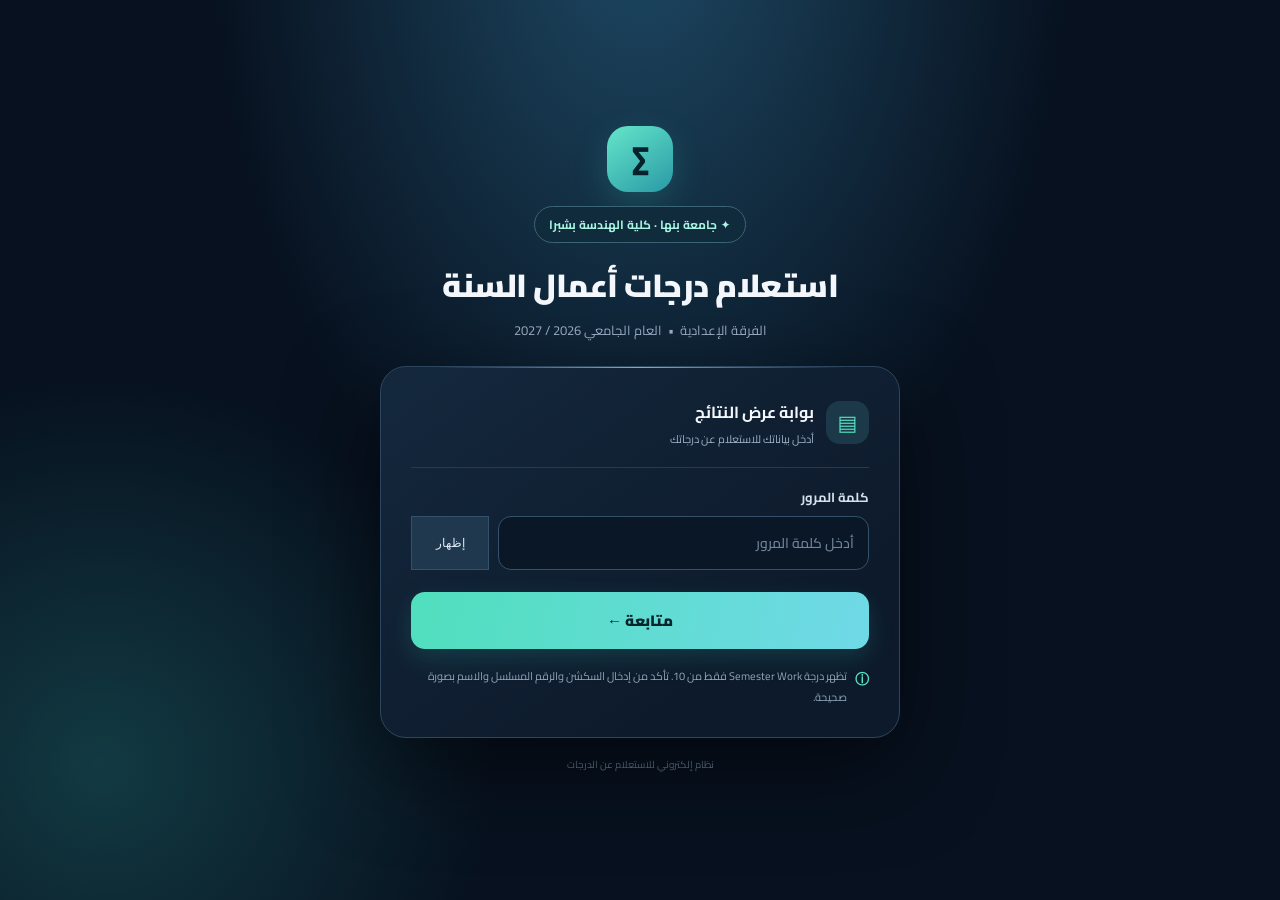
==== index.html @ 4920f36f "Route password validation through secure Supabase function with throttling" ====
<!doctype html>
<html lang="ar" dir="rtl">
<head>
<meta charset="utf-8"><meta name="viewport" content="width=device-width,initial-scale=1">
<meta name="theme-color" content="#081321"><title>استعلام درجات أعمال السنة</title>
<link rel="preconnect" href="https://fonts.googleapis.com"><link rel="preconnect" href="https://fonts.gstatic.com" crossorigin>
<link href="https://fonts.googleapis.com/css2?family=Cairo:wght@400;500;600;700;800;900&display=swap" rel="stylesheet">
<style>
:root{color-scheme:dark;--bg:#07111f;--panel:#101f32;--panel2:#14283d;--line:#29435c;--muted:#9eb1c7;--text:#f4f8fc;--mint:#55e3c2;--blue:#64a9ff}
*{box-sizing:border-box}
body{margin:0;min-height:100vh;padding:30px 18px;display:grid;place-items:center;font-family:Cairo,system-ui,sans-serif;color:var(--text);background:radial-gradient(ellipse at 50% -10%,#1e4964 0%,transparent 48%),radial-gradient(circle at 8% 85%,#123a42 0%,transparent 28%),var(--bg)}
.wrap{width:min(100%,520px)}
.brand{text-align:center;margin:0 auto 24px}
.logo{width:66px;height:66px;margin:0 auto 14px;border-radius:21px;display:grid;place-items:center;background:linear-gradient(145deg,#65e6ca,#2999a6);box-shadow:0 12px 35px #35cbb533;color:#06232c;font-size:30px;font-weight:900}
.badge{display:inline-flex;align-items:center;gap:7px;border:1px solid #3b6474;background:#102b3b;border-radius:30px;padding:6px 14px;color:#a9f4e2;font-size:12px;font-weight:700}
.brand h1{font-size:clamp(24px,5vw,32px);font-weight:900;letter-spacing:-.5px;margin:12px 0 3px}
.brand p{color:var(--muted);font-size:13px;margin:0}
.card{position:relative;overflow:hidden;background:linear-gradient(145deg,#14283d,#0d1a2b 75%);border:1px solid #2b465e;border-radius:26px;padding:clamp(21px,5vw,30px);box-shadow:0 28px 90px #0008}
.card:before{content:"";position:absolute;top:0;right:10%;left:10%;height:1px;background:linear-gradient(90deg,transparent,#72e8d2,transparent);opacity:.8}
.card-head{display:flex;align-items:center;gap:12px;padding-bottom:18px;border-bottom:1px solid #263b50;margin-bottom:5px}
.card-icon{width:43px;height:43px;border-radius:14px;display:grid;place-items:center;background:#1c3949;color:var(--mint);font-size:21px}
.card-head strong{display:block;font-size:16px}.card-head span{display:block;color:var(--muted);font-size:11px;margin-top:2px}
label{display:block;font-size:13px;font-weight:700;color:#d4e1ed;margin:17px 0 7px}
input,select{width:100%;border:1px solid #35516a;background:#091727;color:#f7fbff;border-radius:13px;padding:13px 14px;font:500 14px Cairo;outline:none;transition:.2s}
input::placeholder{color:#71869d}
input:focus,select:focus{border-color:var(--mint);box-shadow:0 0 0 3px #55e3c21c}
.password-row{display:flex;gap:9px}.password-row input{flex:1;min-width:0}
.toggle{width:auto!important;min-width:78px;margin:0!important;padding:0 13px!important;background:#20384d!important;border:1px solid #35516a!important;color:#d9e8f4!important;font-size:12px!important}
.primary{width:100%;margin-top:22px;border:0;border-radius:14px;background:linear-gradient(100deg,#50dfbd,#70d9e7);color:#06252a;padding:14px;font:900 15px Cairo;cursor:pointer;box-shadow:0 9px 24px #36cdb52b;transition:transform .2s,filter .2s}
.primary:hover{filter:brightness(1.07);transform:translateY(-1px)}.primary:disabled{opacity:.6;cursor:wait;transform:none}
.hidden{display:none!important}
.note{display:flex;align-items:flex-start;gap:8px;color:#91a7bc;font-size:11px;line-height:1.9;margin:17px 0 0}
.note b{color:var(--mint);font-size:14px}
.error{color:#ffc0c5;background:#5a202b55;border:1px solid #a74758;padding:11px 13px;border-radius:12px;margin-top:15px;font-size:12px}
.result{display:none;margin-top:19px;padding:18px;border:1px solid #2d9b88;background:linear-gradient(145deg,#103a3a,#102d36);border-radius:18px;text-align:center}
.success-mark{width:34px;height:34px;margin:0 auto 7px;border-radius:50%;display:grid;place-items:center;background:#1c665b;color:#9af5d8;font-weight:900}
.result-title{font-size:15px;font-weight:800}.student{font-size:12px;color:#b9d2d6;margin-top:3px}
.scores{display:grid;grid-template-columns:repeat(3,minmax(0,1fr));gap:9px;margin-top:16px}
.score-box{padding:11px 5px;border:1px solid #28665f;background:#0a282f;border-radius:13px}
.score-box small{display:block;color:#9ed5ca;font-size:11px}.score{font-size:clamp(23px,6vw,30px);font-weight:900;color:#69ebcd;line-height:1.6;overflow-wrap:anywhere}
.footer{text-align:center;color:#617991;font-size:10px;margin:17px 0 0}
@media(max-width:380px){body{padding:22px 12px}.card{border-radius:21px}.scores{gap:6px}.score-box{padding:9px 3px}}
</style></head>
<body><main class="wrap">
<header class="brand">
<div class="logo">∑</div>
<span class="badge">✦ جامعة بنها · كلية الهندسة بشبرا</span>
<h1>استعلام درجات أعمال السنة</h1>
<p>الفرقة الإعدادية &nbsp;•&nbsp; العام الجامعي 2026 / 2027</p>
</header>
<section class="card">
<div class="card-head"><div class="card-icon">▤</div><div><strong>بوابة عرض النتائج</strong><span>أدخل بياناتك للاستعلام عن درجاتك</span></div></div>
<form id="form" novalidate>
<label for="password">كلمة المرور</label>
<div class="password-row"><input id="password" type="password" autocomplete="off" placeholder="أدخل كلمة المرور"><button type="button" id="togglePassword" class="toggle">إظهار</button></div>
<div id="studentFields" class="hidden">
<label for="name">اسم الطالب</label><input id="name" autocomplete="name" placeholder="اكتب اسمك أو جزءًا منه">
<label for="section">رقم السكشن</label>
<select id="section" required><option value="">اختر السكشن</option><option value="1">سكشن 1</option><option value="2">سكشن 2</option><option value="3">سكشن 3</option><option value="4">سكشن 4</option><option value="5">سكشن 5</option><option value="6">سكشن 6</option><option value="7">سكشن 7</option><option value="8">سكشن 8</option><option value="9">سكشن 9</option><option value="10">سكشن 10</option><option value="11">سكشن 11</option><option value="12">سكشن 12</option><option value="13">سكشن 13</option><option value="14">سكشن 14</option><option value="15">سكشن 15</option><option value="16">سكشن 16</option><option value="17">سكشن 17</option><option value="18">سكشن 18</option><option value="19">سكشن 19</option><option value="20">سكشن 20</option><option value="21">سكشن 21</option><option value="22">سكشن 22</option><option value="23">سكشن 23</option><option value="24">سكشن 24</option><option value="25">سكشن 25</option><option value="26">سكشن 26</option><option value="27">سكشن 27</option><option value="28">سكشن 28</option><option value="29">سكشن 29</option><option value="30">سكشن 30</option></select>
<label for="serial">الرقم المسلسل</label><input id="serial" type="number" min="1" inputmode="numeric" placeholder="الرقم الموجود أمام اسمك">
</div>
<button id="submit" class="primary" type="submit">متابعة ←</button>
</form><div id="message" aria-live="polite"></div>
<div id="result" class="result"><div class="success-mark">✓</div><div class="result-title">تم العثور على نتيجتك</div><div class="student" id="student"></div>
<div class="scores"><div class="score-box"><small>Semester Work</small><div class="score" id="work"></div><small>من 10 درجات</small></div></div></div>
<p class="note"><b>ⓘ</b><span>تظهر درجة Semester Work فقط من 10. تأكد من إدخال السكشن والرقم المسلسل والاسم بصورة صحيحة.</span></p>
</section><p class="footer">نظام إلكتروني للاستعلام عن الدرجات</p></main>
<script>
const API="https://zyswxsopfkcznpbtabnh.supabase.co/functions/v1/student-result";
const form=document.querySelector("#form"),fields=document.querySelector("#studentFields"),msg=document.querySelector("#message"),result=document.querySelector("#result"),btn=document.querySelector("#submit");
const studentInputs=[...fields.querySelectorAll("input,select")];studentInputs.forEach(input=>input.disabled=true);
let unlocked=false;
document.querySelector("#togglePassword").addEventListener("click",()=>{const p=document.querySelector("#password");const show=p.type==="password";p.type=show?"text":"password";document.querySelector("#togglePassword").textContent=show?"إخفاء":"إظهار"});
form.addEventListener("submit",async e=>{
 e.preventDefault();msg.className="";msg.textContent="";result.style.display="none";
 if(!unlocked){
  unlocked=true;fields.classList.remove("hidden");studentInputs.forEach(input=>input.disabled=false);btn.textContent="استعلام عن الدرجة ←";document.querySelector("#name").focus();return;
 }
 const name=document.querySelector("#name").value.trim(),section=document.querySelector("#section").value,serial=document.querySelector("#serial").value;
 if(name.length<2||!section||!serial||Number(serial)<1){msg.className="error";msg.textContent="من فضلك أكمل الاسم والسكشن والرقم المسلسل بشكل صحيح.";return}
 btn.disabled=true;btn.textContent="جارٍ التحقق...";
 try{
  const res=await fetch(API,{method:"POST",headers:{"Content-Type":"application/json"},body:JSON.stringify({password:document.querySelector("#password").value,name,section,serial})});
  const data=await res.json();if(!res.ok)throw new Error(data.error||"تعذر العثور على النتيجة");
  document.querySelector("#work").textContent=data.work;
  document.querySelector("#student").textContent=data.name;result.style.display="block";
 }catch(err){msg.className="error";msg.textContent=err.message}
 finally{btn.disabled=false;btn.textContent="استعلام عن الدرجة ←"}
});
</script></body></html>
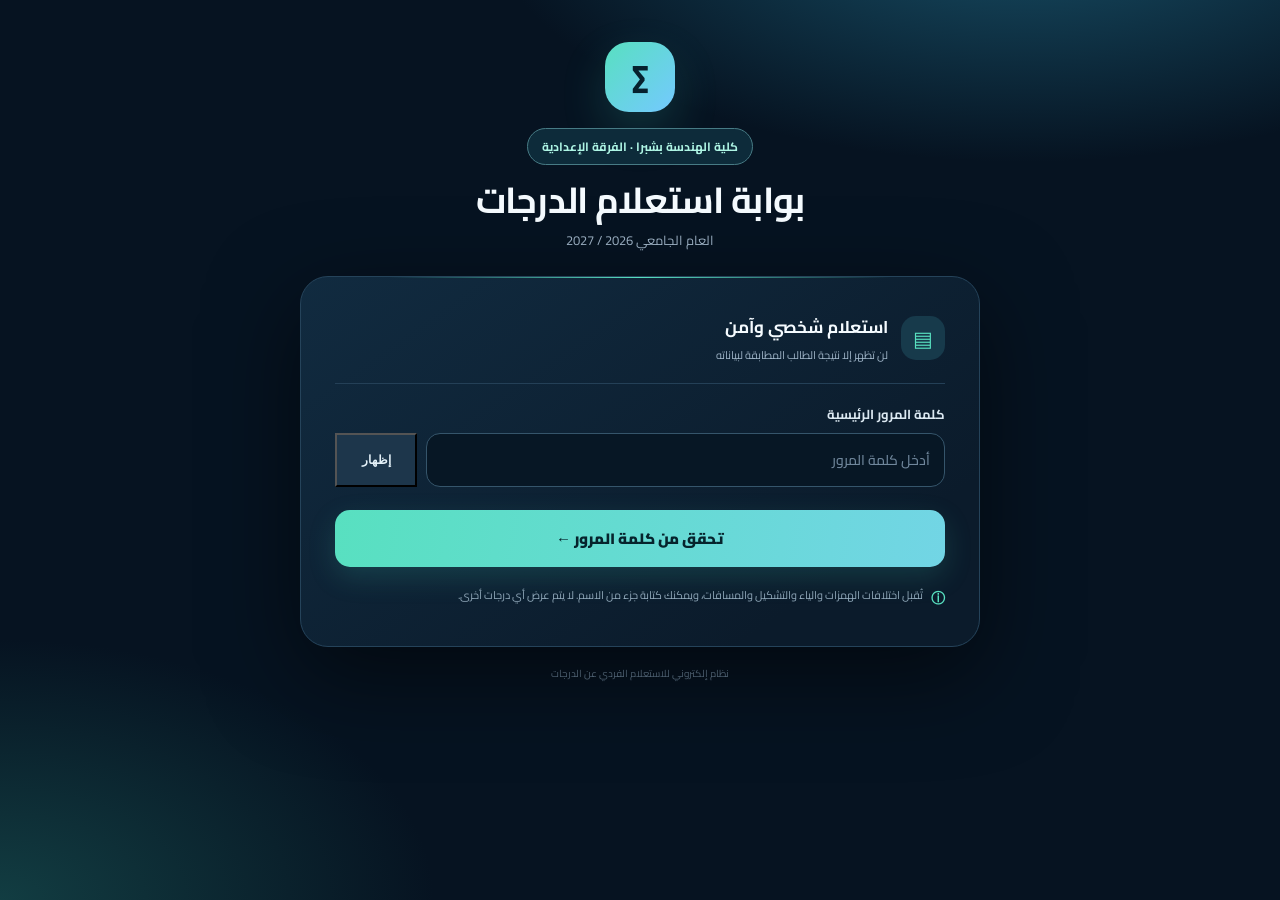
==== commit c0bdc9a8: "Build secure Arabic student grade inquiry portal Co-authored-by: Manus <dev-agent@manus.ai>" ====
--- a/index.html
+++ b/index.html
@@ -1,90 +1,54 @@
 <!doctype html>
 <html lang="ar" dir="rtl">
 <head>
-<meta charset="utf-8"><meta name="viewport" content="width=device-width,initial-scale=1">
-<meta name="theme-color" content="#081321"><title>استعلام درجات أعمال السنة</title>
-<link rel="preconnect" href="https://fonts.googleapis.com"><link rel="preconnect" href="https://fonts.gstatic.com" crossorigin>
-<link href="https://fonts.googleapis.com/css2?family=Cairo:wght@400;500;600;700;800;900&display=swap" rel="stylesheet">
-<style>
-:root{color-scheme:dark;--bg:#07111f;--panel:#101f32;--panel2:#14283d;--line:#29435c;--muted:#9eb1c7;--text:#f4f8fc;--mint:#55e3c2;--blue:#64a9ff}
-*{box-sizing:border-box}
-body{margin:0;min-height:100vh;padding:30px 18px;display:grid;place-items:center;font-family:Cairo,system-ui,sans-serif;color:var(--text);background:radial-gradient(ellipse at 50% -10%,#1e4964 0%,transparent 48%),radial-gradient(circle at 8% 85%,#123a42 0%,transparent 28%),var(--bg)}
-.wrap{width:min(100%,520px)}
-.brand{text-align:center;margin:0 auto 24px}
-.logo{width:66px;height:66px;margin:0 auto 14px;border-radius:21px;display:grid;place-items:center;background:linear-gradient(145deg,#65e6ca,#2999a6);box-shadow:0 12px 35px #35cbb533;color:#06232c;font-size:30px;font-weight:900}
-.badge{display:inline-flex;align-items:center;gap:7px;border:1px solid #3b6474;background:#102b3b;border-radius:30px;padding:6px 14px;color:#a9f4e2;font-size:12px;font-weight:700}
-.brand h1{font-size:clamp(24px,5vw,32px);font-weight:900;letter-spacing:-.5px;margin:12px 0 3px}
-.brand p{color:var(--muted);font-size:13px;margin:0}
-.card{position:relative;overflow:hidden;background:linear-gradient(145deg,#14283d,#0d1a2b 75%);border:1px solid #2b465e;border-radius:26px;padding:clamp(21px,5vw,30px);box-shadow:0 28px 90px #0008}
-.card:before{content:"";position:absolute;top:0;right:10%;left:10%;height:1px;background:linear-gradient(90deg,transparent,#72e8d2,transparent);opacity:.8}
-.card-head{display:flex;align-items:center;gap:12px;padding-bottom:18px;border-bottom:1px solid #263b50;margin-bottom:5px}
-.card-icon{width:43px;height:43px;border-radius:14px;display:grid;place-items:center;background:#1c3949;color:var(--mint);font-size:21px}
-.card-head strong{display:block;font-size:16px}.card-head span{display:block;color:var(--muted);font-size:11px;margin-top:2px}
-label{display:block;font-size:13px;font-weight:700;color:#d4e1ed;margin:17px 0 7px}
-input,select{width:100%;border:1px solid #35516a;background:#091727;color:#f7fbff;border-radius:13px;padding:13px 14px;font:500 14px Cairo;outline:none;transition:.2s}
-input::placeholder{color:#71869d}
-input:focus,select:focus{border-color:var(--mint);box-shadow:0 0 0 3px #55e3c21c}
-.password-row{display:flex;gap:9px}.password-row input{flex:1;min-width:0}
-.toggle{width:auto!important;min-width:78px;margin:0!important;padding:0 13px!important;background:#20384d!important;border:1px solid #35516a!important;color:#d9e8f4!important;font-size:12px!important}
-.primary{width:100%;margin-top:22px;border:0;border-radius:14px;background:linear-gradient(100deg,#50dfbd,#70d9e7);color:#06252a;padding:14px;font:900 15px Cairo;cursor:pointer;box-shadow:0 9px 24px #36cdb52b;transition:transform .2s,filter .2s}
-.primary:hover{filter:brightness(1.07);transform:translateY(-1px)}.primary:disabled{opacity:.6;cursor:wait;transform:none}
-.hidden{display:none!important}
-.note{display:flex;align-items:flex-start;gap:8px;color:#91a7bc;font-size:11px;line-height:1.9;margin:17px 0 0}
-.note b{color:var(--mint);font-size:14px}
-.error{color:#ffc0c5;background:#5a202b55;border:1px solid #a74758;padding:11px 13px;border-radius:12px;margin-top:15px;font-size:12px}
-.result{display:none;margin-top:19px;padding:18px;border:1px solid #2d9b88;background:linear-gradient(145deg,#103a3a,#102d36);border-radius:18px;text-align:center}
-.success-mark{width:34px;height:34px;margin:0 auto 7px;border-radius:50%;display:grid;place-items:center;background:#1c665b;color:#9af5d8;font-weight:900}
-.result-title{font-size:15px;font-weight:800}.student{font-size:12px;color:#b9d2d6;margin-top:3px}
-.scores{display:grid;grid-template-columns:repeat(3,minmax(0,1fr));gap:9px;margin-top:16px}
-.score-box{padding:11px 5px;border:1px solid #28665f;background:#0a282f;border-radius:13px}
-.score-box small{display:block;color:#9ed5ca;font-size:11px}.score{font-size:clamp(23px,6vw,30px);font-weight:900;color:#69ebcd;line-height:1.6;overflow-wrap:anywhere}
-.footer{text-align:center;color:#617991;font-size:10px;margin:17px 0 0}
-@media(max-width:380px){body{padding:22px 12px}.card{border-radius:21px}.scores{gap:6px}.score-box{padding:9px 3px}}
-</style></head>
-<body><main class="wrap">
-<header class="brand">
-<div class="logo">∑</div>
-<span class="badge">✦ جامعة بنها · كلية الهندسة بشبرا</span>
-<h1>استعلام درجات أعمال السنة</h1>
-<p>الفرقة الإعدادية &nbsp;•&nbsp; العام الجامعي 2026 / 2027</p>
-</header>
-<section class="card">
-<div class="card-head"><div class="card-icon">▤</div><div><strong>بوابة عرض النتائج</strong><span>أدخل بياناتك للاستعلام عن درجاتك</span></div></div>
-<form id="form" novalidate>
-<label for="password">كلمة المرور</label>
-<div class="password-row"><input id="password" type="password" autocomplete="off" placeholder="أدخل كلمة المرور"><button type="button" id="togglePassword" class="toggle">إظهار</button></div>
-<div id="studentFields" class="hidden">
-<label for="name">اسم الطالب</label><input id="name" autocomplete="name" placeholder="اكتب اسمك أو جزءًا منه">
-<label for="section">رقم السكشن</label>
-<select id="section" required><option value="">اختر السكشن</option><option value="1">سكشن 1</option><option value="2">سكشن 2</option><option value="3">سكشن 3</option><option value="4">سكشن 4</option><option value="5">سكشن 5</option><option value="6">سكشن 6</option><option value="7">سكشن 7</option><option value="8">سكشن 8</option><option value="9">سكشن 9</option><option value="10">سكشن 10</option><option value="11">سكشن 11</option><option value="12">سكشن 12</option><option value="13">سكشن 13</option><option value="14">سكشن 14</option><option value="15">سكشن 15</option><option value="16">سكشن 16</option><option value="17">سكشن 17</option><option value="18">سكشن 18</option><option value="19">سكشن 19</option><option value="20">سكشن 20</option><option value="21">سكشن 21</option><option value="22">سكشن 22</option><option value="23">سكشن 23</option><option value="24">سكشن 24</option><option value="25">سكشن 25</option><option value="26">سكشن 26</option><option value="27">سكشن 27</option><option value="28">سكشن 28</option><option value="29">سكشن 29</option><option value="30">سكشن 30</option></select>
-<label for="serial">الرقم المسلسل</label><input id="serial" type="number" min="1" inputmode="numeric" placeholder="الرقم الموجود أمام اسمك">
-</div>
-<button id="submit" class="primary" type="submit">متابعة ←</button>
-</form><div id="message" aria-live="polite"></div>
-<div id="result" class="result"><div class="success-mark">✓</div><div class="result-title">تم العثور على نتيجتك</div><div class="student" id="student"></div>
-<div class="scores"><div class="score-box"><small>Semester Work</small><div class="score" id="work"></div><small>من 10 درجات</small></div></div></div>
-<p class="note"><b>ⓘ</b><span>تظهر درجة Semester Work فقط من 10. تأكد من إدخال السكشن والرقم المسلسل والاسم بصورة صحيحة.</span></p>
-</section><p class="footer">نظام إلكتروني للاستعلام عن الدرجات</p></main>
-<script>
-const API="https://zyswxsopfkcznpbtabnh.supabase.co/functions/v1/student-result";
-const form=document.querySelector("#form"),fields=document.querySelector("#studentFields"),msg=document.querySelector("#message"),result=document.querySelector("#result"),btn=document.querySelector("#submit");
-const studentInputs=[...fields.querySelectorAll("input,select")];studentInputs.forEach(input=>input.disabled=true);
-let unlocked=false;
-document.querySelector("#togglePassword").addEventListener("click",()=>{const p=document.querySelector("#password");const show=p.type==="password";p.type=show?"text":"password";document.querySelector("#togglePassword").textContent=show?"إخفاء":"إظهار"});
-form.addEventListener("submit",async e=>{
- e.preventDefault();msg.className="";msg.textContent="";result.style.display="none";
- if(!unlocked){
-  unlocked=true;fields.classList.remove("hidden");studentInputs.forEach(input=>input.disabled=false);btn.textContent="استعلام عن الدرجة ←";document.querySelector("#name").focus();return;
- }
- const name=document.querySelector("#name").value.trim(),section=document.querySelector("#section").value,serial=document.querySelector("#serial").value;
- if(name.length<2||!section||!serial||Number(serial)<1){msg.className="error";msg.textContent="من فضلك أكمل الاسم والسكشن والرقم المسلسل بشكل صحيح.";return}
- btn.disabled=true;btn.textContent="جارٍ التحقق...";
- try{
-  const res=await fetch(API,{method:"POST",headers:{"Content-Type":"application/json"},body:JSON.stringify({password:document.querySelector("#password").value,name,section,serial})});
-  const data=await res.json();if(!res.ok)throw new Error(data.error||"تعذر العثور على النتيجة");
-  document.querySelector("#work").textContent=data.work;
-  document.querySelector("#student").textContent=data.name;result.style.display="block";
- }catch(err){msg.className="error";msg.textContent=err.message}
- finally{btn.disabled=false;btn.textContent="استعلام عن الدرجة ←"}
-});
-</script></body></html>+  <meta charset="utf-8">
+  <meta name="viewport" content="width=device-width, initial-scale=1">
+  <meta name="theme-color" content="#071a2b">
+  <meta name="description" content="بوابة آمنة للاستعلام عن درجة Semester Work للطلاب">
+  <title>بوابة استعلام الدرجات</title>
+  <link rel="preconnect" href="https://fonts.googleapis.com">
+  <link rel="preconnect" href="https://fonts.gstatic.com" crossorigin>
+  <link href="https://fonts.googleapis.com/css2?family=Cairo:wght@400;500;600;700;800;900&display=swap" rel="stylesheet">
+  <style>
+    :root{--bg:#061321;--surface:#0c1d2d;--surface-2:#10283b;--line:#25435a;--text:#f5fbff;--muted:#9fb4c7;--brand:#58e0c0;--brand-2:#74c9ff;--danger:#ffb8c1;--danger-bg:#4b202c}
+    *{box-sizing:border-box} body{margin:0;min-height:100vh;font-family:Cairo,system-ui,sans-serif;color:var(--text);background:radial-gradient(900px 420px at 80% -10%,#18526a 0%,transparent 60%),radial-gradient(700px 420px at 0% 100%,#123d42 0%,transparent 62%),var(--bg)}
+    .shell{width:min(100% - 32px,680px);margin:0 auto;padding:42px 0 28px}.brand{text-align:center;margin-bottom:24px}.mark{width:70px;height:70px;margin:auto;display:grid;place-items:center;border-radius:24px;background:linear-gradient(135deg,var(--brand),var(--brand-2));color:#06212e;font-size:29px;font-weight:900;box-shadow:0 18px 46px #3fd5bc2e}.eyebrow{display:inline-flex;margin-top:16px;border:1px solid #477b85;background:#0d2b3a;color:#aef5e4;border-radius:999px;padding:6px 14px;font-size:12px;font-weight:700}.brand h1{font-size:clamp(25px,5vw,36px);line-height:1.25;margin:13px 0 5px;letter-spacing:-.7px}.brand p{color:var(--muted);font-size:13px;margin:0}
+    .card{position:relative;overflow:hidden;border:1px solid var(--line);border-radius:28px;padding:clamp(22px,5vw,34px);background:linear-gradient(145deg,#112b40,#0b1b2b 80%);box-shadow:0 28px 90px #0008}.card:before{content:"";position:absolute;inset:0 13% auto;height:1px;background:linear-gradient(90deg,transparent,var(--brand),transparent)}.card-title{display:flex;align-items:center;gap:13px;padding-bottom:18px;border-bottom:1px solid #244057;margin-bottom:3px}.card-icon{width:44px;height:44px;border-radius:15px;background:#173a4b;color:var(--brand);display:grid;place-items:center;font-size:21px}.card-title strong{display:block;font-size:17px}.card-title span{display:block;color:var(--muted);font-size:11px;margin-top:2px}label{display:block;color:#dce9f2;font-size:13px;font-weight:700;margin:18px 0 7px}input,select{width:100%;padding:13px 14px;border:1px solid #35556b;border-radius:14px;background:#071725;color:var(--text);font:500 14px Cairo;outline:0;transition:.2s}input::placeholder{color:#70879c}input:focus,select:focus{border-color:var(--brand);box-shadow:0 0 0 4px #58e0c01a}.password-row{display:flex;gap:9px}.password-row input{flex:1;min-width:0}.toggle{width:auto;min-width:82px!important;background:#1d364b!important;color:#e4f1f8!important;font-size:12px!important;font-weight:700!important}.fields{animation:rise .28s ease both}.hidden{display:none!important}.primary{width:100%;border:0;border-radius:15px;margin-top:23px;padding:14px;background:linear-gradient(100deg,var(--brand),#72d5e5);color:#06242d;font:900 15px Cairo;cursor:pointer;box-shadow:0 10px 28px #42cfb62b;transition:.2s}.primary:hover{transform:translateY(-1px);filter:brightness(1.06)}.primary:disabled{opacity:.62;cursor:wait;transform:none}.error,.success{margin-top:16px;padding:11px 14px;border-radius:13px;font-size:12px;line-height:1.8}.error{color:var(--danger);background:var(--danger-bg);border:1px solid #a7485c}.success{color:#b5f8e5;background:#123c39;border:1px solid #31937f}.result{display:none;margin-top:20px;padding:20px;border:1px solid #2d9d8b;border-radius:20px;text-align:center;background:linear-gradient(145deg,#103a3c,#102a35);animation:rise .3s ease both}.result-mark{width:36px;height:36px;margin:0 auto 8px;display:grid;place-items:center;border-radius:50%;background:#1d675d;color:#9ff5db;font-weight:900}.student{color:#c0d5da;font-size:13px;margin-top:3px}.score{margin:18px auto 0;padding:14px;border-radius:15px;background:#09292f;border:1px solid #287466}.score small{display:block;color:#a7ddd3;font-size:11px}.score strong{display:block;color:#6df0cf;font-size:30px;line-height:1.45}.hint{display:flex;gap:8px;color:#91a9ba;font-size:11px;line-height:1.9;margin:18px 0 0}.hint b{color:var(--brand);font-size:14px}.footer{text-align:center;color:#688096;font-size:10px;margin:17px 0 0}@keyframes rise{from{opacity:0;transform:translateY(7px)}to{opacity:1;transform:none}}@media(max-width:390px){.shell{width:min(100% - 22px,680px);padding-top:25px}.card{border-radius:22px;padding:21px}.password-row{display:block}.toggle{width:100%;height:42px;margin-top:8px}}
+  </style>
+</head>
+<body>
+  <main class="shell">
+    <header class="brand"><div class="mark">∑</div><span class="eyebrow">كلية الهندسة بشبرا · الفرقة الإعدادية</span><h1>بوابة استعلام الدرجات</h1><p>العام الجامعي 2026 / 2027</p></header>
+    <section class="card">
+      <div class="card-title"><div class="card-icon">▤</div><div><strong>استعلام شخصي وآمن</strong><span>لن تظهر إلا نتيجة الطالب المطابقة لبياناته</span></div></div>
+      <form id="form" novalidate>
+        <label for="password">كلمة المرور الرئيسية</label>
+        <div class="password-row"><input id="password" type="password" autocomplete="off" placeholder="أدخل كلمة المرور" required><button class="toggle" id="toggle" type="button">إظهار</button></div>
+        <div id="fields" class="fields hidden">
+          <label for="section">رقم السكشن</label><select id="section" required><option value="">اختر السكشن</option></select>
+          <label for="serial">الرقم المسلسل</label><input id="serial" type="number" min="1" inputmode="numeric" placeholder="الرقم الموجود أمام اسمك" required>
+          <label for="name">اسم الطالب أو جزء من الاسم</label><input id="name" autocomplete="name" placeholder="مثال: احمد محمد ابراهيم" required>
+        </div>
+        <button id="submit" class="primary" type="submit">تحقق من كلمة المرور ←</button>
+      </form>
+      <div id="message" aria-live="polite"></div>
+      <div id="result" class="result" aria-live="polite"><div class="result-mark">✓</div><strong>تم العثور على نتيجتك</strong><div class="student" id="student"></div><div class="score"><small>Semester Work</small><strong id="work"></strong><small>من 10 درجات</small></div></div>
+      <p class="hint"><b>ⓘ</b><span>تُقبل اختلافات الهمزات والياء والتشكيل والمسافات، ويمكنك كتابة جزء من الاسم. لا يتم عرض أي درجات أخرى.</span></p>
+    </section>
+    <p class="footer">نظام إلكتروني للاستعلام الفردي عن الدرجات</p>
+  </main>
+  <script>
+    const API='https://zyswxsopfkcznpbtabnh.supabase.co/functions/v1/student-result';
+    const form=document.querySelector('#form'), fields=document.querySelector('#fields'), password=document.querySelector('#password'), message=document.querySelector('#message'), result=document.querySelector('#result'), submit=document.querySelector('#submit');
+    for(let i=1;i<=30;i++){const o=document.createElement('option');o.value=i;o.textContent=`سكشن ${i}`;document.querySelector('#section').append(o)}
+    document.querySelector('#toggle').addEventListener('click',()=>{const show=password.type==='password';password.type=show?'text':'password';document.querySelector('#toggle').textContent=show?'إخفاء':'إظهار'});
+    function showMessage(text,type='error'){message.className=type;message.textContent=text}
+    async function call(payload){const r=await fetch(API,{method:'POST',headers:{'Content-Type':'application/json'},body:JSON.stringify(payload)});let d={};try{d=await r.json()}catch{}if(!r.ok)throw new Error(d.error||'تعذر إتمام التحقق حالياً.');return d}
+    form.addEventListener('submit',async e=>{e.preventDefault();message.className='';message.textContent='';result.style.display='none';submit.disabled=true;submit.textContent='جارٍ التحقق...';
+      try{if(fields.classList.contains('hidden')){await call({password:password.value});fields.classList.remove('hidden');submit.textContent='استعلام عن الدرجة ←';document.querySelector('#section').focus();showMessage('تم التحقق. أدخل بياناتك لإظهار النتيجة.','success');return}
+        const name=document.querySelector('#name').value.trim(),section=document.querySelector('#section').value,serial=document.querySelector('#serial').value;if(name.length<2||!section||!serial||Number(serial)<1)throw new Error('أكمل الاسم والسكشن والرقم المسلسل بشكل صحيح.');
+        const d=await call({password:password.value,name,section:Number(section),serial:Number(serial)});document.querySelector('#student').textContent=d.name;document.querySelector('#work').textContent=`${d.work}/10`;result.style.display='block';showMessage('تم التحقق من البيانات بنجاح.','success');
+      }catch(err){showMessage(err.message)}finally{submit.disabled=false;if(fields.classList.contains('hidden'))submit.textContent='تحقق من كلمة المرور ←';else submit.textContent='استعلام عن الدرجة ←'}});
+  </script>
+</body>
+</html>
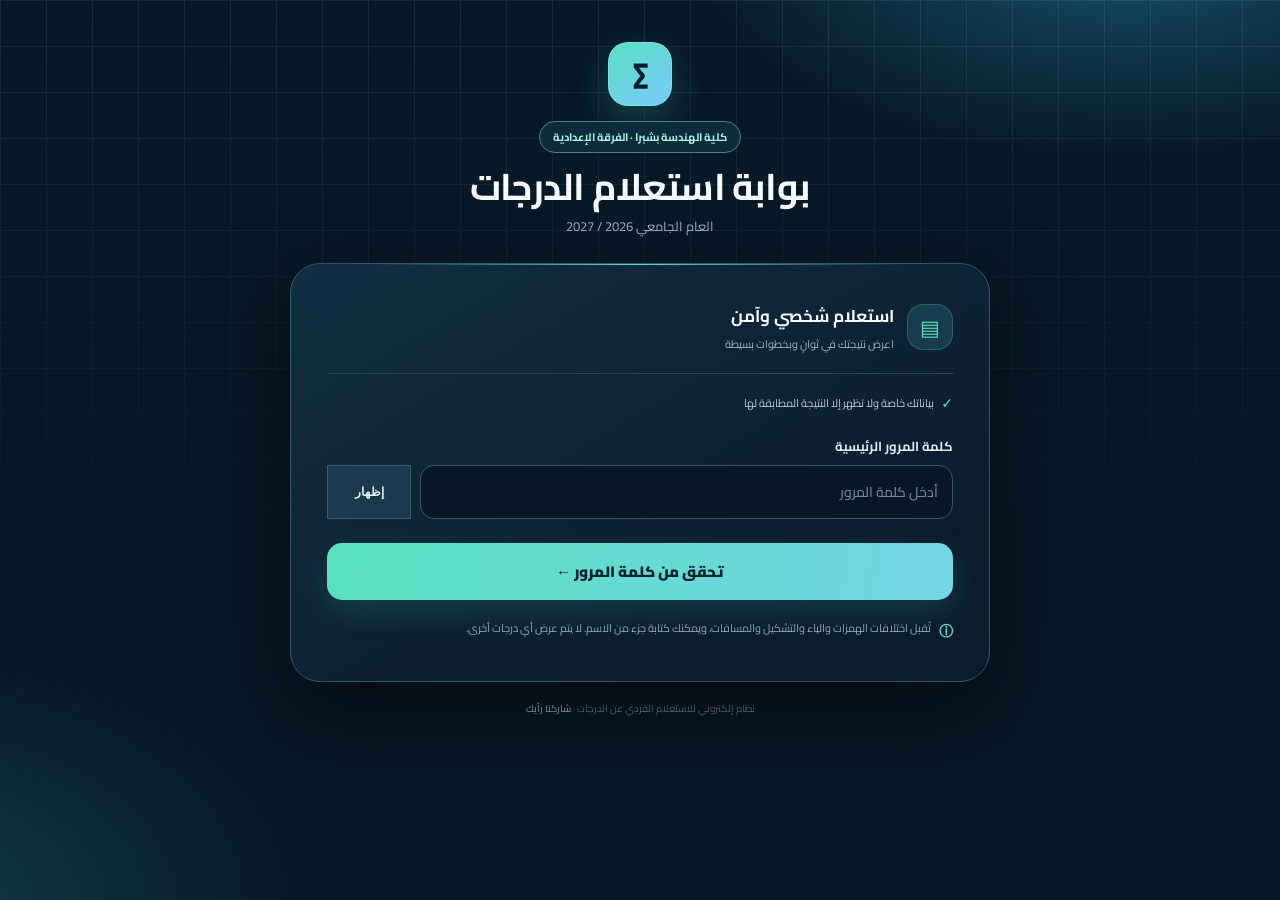
==== commit 40ecac83: "Improve Arabic portal UI design" ====
--- a/index.html
+++ b/index.html
@@ -3,24 +3,26 @@
 <head>
   <meta charset="utf-8">
   <meta name="viewport" content="width=device-width, initial-scale=1">
-  <meta name="theme-color" content="#071a2b">
+  <meta name="theme-color" content="#081a2b">
   <meta name="description" content="بوابة آمنة للاستعلام عن درجة Semester Work للطلاب">
   <title>بوابة استعلام الدرجات</title>
   <link rel="preconnect" href="https://fonts.googleapis.com">
   <link rel="preconnect" href="https://fonts.gstatic.com" crossorigin>
   <link href="https://fonts.googleapis.com/css2?family=Cairo:wght@400;500;600;700;800;900&display=swap" rel="stylesheet">
   <style>
-    :root{--bg:#061321;--surface:#0c1d2d;--surface-2:#10283b;--line:#25435a;--text:#f5fbff;--muted:#9fb4c7;--brand:#58e0c0;--brand-2:#74c9ff;--danger:#ffb8c1;--danger-bg:#4b202c}
-    *{box-sizing:border-box} body{margin:0;min-height:100vh;font-family:Cairo,system-ui,sans-serif;color:var(--text);background:radial-gradient(900px 420px at 80% -10%,#18526a 0%,transparent 60%),radial-gradient(700px 420px at 0% 100%,#123d42 0%,transparent 62%),var(--bg)}
-    .shell{width:min(100% - 32px,680px);margin:0 auto;padding:42px 0 28px}.brand{text-align:center;margin-bottom:24px}.mark{width:70px;height:70px;margin:auto;display:grid;place-items:center;border-radius:24px;background:linear-gradient(135deg,var(--brand),var(--brand-2));color:#06212e;font-size:29px;font-weight:900;box-shadow:0 18px 46px #3fd5bc2e}.eyebrow{display:inline-flex;margin-top:16px;border:1px solid #477b85;background:#0d2b3a;color:#aef5e4;border-radius:999px;padding:6px 14px;font-size:12px;font-weight:700}.brand h1{font-size:clamp(25px,5vw,36px);line-height:1.25;margin:13px 0 5px;letter-spacing:-.7px}.brand p{color:var(--muted);font-size:13px;margin:0}
-    .card{position:relative;overflow:hidden;border:1px solid var(--line);border-radius:28px;padding:clamp(22px,5vw,34px);background:linear-gradient(145deg,#112b40,#0b1b2b 80%);box-shadow:0 28px 90px #0008}.card:before{content:"";position:absolute;inset:0 13% auto;height:1px;background:linear-gradient(90deg,transparent,var(--brand),transparent)}.card-title{display:flex;align-items:center;gap:13px;padding-bottom:18px;border-bottom:1px solid #244057;margin-bottom:3px}.card-icon{width:44px;height:44px;border-radius:15px;background:#173a4b;color:var(--brand);display:grid;place-items:center;font-size:21px}.card-title strong{display:block;font-size:17px}.card-title span{display:block;color:var(--muted);font-size:11px;margin-top:2px}label{display:block;color:#dce9f2;font-size:13px;font-weight:700;margin:18px 0 7px}input,select{width:100%;padding:13px 14px;border:1px solid #35556b;border-radius:14px;background:#071725;color:var(--text);font:500 14px Cairo;outline:0;transition:.2s}input::placeholder{color:#70879c}input:focus,select:focus{border-color:var(--brand);box-shadow:0 0 0 4px #58e0c01a}.password-row{display:flex;gap:9px}.password-row input{flex:1;min-width:0}.toggle{width:auto;min-width:82px!important;background:#1d364b!important;color:#e4f1f8!important;font-size:12px!important;font-weight:700!important}.fields{animation:rise .28s ease both}.hidden{display:none!important}.primary{width:100%;border:0;border-radius:15px;margin-top:23px;padding:14px;background:linear-gradient(100deg,var(--brand),#72d5e5);color:#06242d;font:900 15px Cairo;cursor:pointer;box-shadow:0 10px 28px #42cfb62b;transition:.2s}.primary:hover{transform:translateY(-1px);filter:brightness(1.06)}.primary:disabled{opacity:.62;cursor:wait;transform:none}.error,.success{margin-top:16px;padding:11px 14px;border-radius:13px;font-size:12px;line-height:1.8}.error{color:var(--danger);background:var(--danger-bg);border:1px solid #a7485c}.success{color:#b5f8e5;background:#123c39;border:1px solid #31937f}.result{display:none;margin-top:20px;padding:20px;border:1px solid #2d9d8b;border-radius:20px;text-align:center;background:linear-gradient(145deg,#103a3c,#102a35);animation:rise .3s ease both}.result-mark{width:36px;height:36px;margin:0 auto 8px;display:grid;place-items:center;border-radius:50%;background:#1d675d;color:#9ff5db;font-weight:900}.student{color:#c0d5da;font-size:13px;margin-top:3px}.score{margin:18px auto 0;padding:14px;border-radius:15px;background:#09292f;border:1px solid #287466}.score small{display:block;color:#a7ddd3;font-size:11px}.score strong{display:block;color:#6df0cf;font-size:30px;line-height:1.45}.hint{display:flex;gap:8px;color:#91a9ba;font-size:11px;line-height:1.9;margin:18px 0 0}.hint b{color:var(--brand);font-size:14px}.footer{text-align:center;color:#688096;font-size:10px;margin:17px 0 0}@keyframes rise{from{opacity:0;transform:translateY(7px)}to{opacity:1;transform:none}}@media(max-width:390px){.shell{width:min(100% - 22px,680px);padding-top:25px}.card{border-radius:22px;padding:21px}.password-row{display:block}.toggle{width:100%;height:42px;margin-top:8px}}
+    :root{--bg:#071827;--panel:#10283a;--panel-2:#0c2031;--line:#25465b;--text:#f6fbff;--muted:#9eb5c7;--accent:#58e0c0;--accent-2:#7bc9ff;--danger:#ffb8c1;--danger-bg:#48222f}
+    *{box-sizing:border-box}html{min-height:100%;background:var(--bg)}body{margin:0;min-height:100vh;font-family:Cairo,system-ui,sans-serif;color:var(--text);background:radial-gradient(700px 360px at 88% -8%,#17546d 0%,transparent 65%),radial-gradient(650px 400px at -8% 100%,#123d47 0%,transparent 62%),var(--bg)}
+    body:before{content:"";position:fixed;inset:0;pointer-events:none;opacity:.22;background-image:linear-gradient(#fff 1px,transparent 1px),linear-gradient(90deg,#fff 1px,transparent 1px);background-size:46px 46px;mask-image:linear-gradient(to bottom,rgba(0,0,0,.35),transparent 70%)}
+    .shell{position:relative;width:min(100% - 32px,700px);margin:auto;padding:42px 0 30px}.brand{text-align:center;margin-bottom:25px}.mark{width:64px;height:64px;margin:auto;display:grid;place-items:center;border:1px solid #8df3df80;border-radius:20px;background:linear-gradient(145deg,var(--accent),var(--accent-2));color:#06212d;font-size:27px;font-weight:900;box-shadow:0 14px 42px #45dbc23b}.eyebrow{display:inline-flex;margin-top:15px;padding:5px 13px;border:1px solid #4a7e8b;border-radius:999px;background:#0c2c3b;color:#aaf4e4;font-size:11px;font-weight:700}.brand h1{margin:11px 0 4px;font-size:clamp(25px,5vw,37px);line-height:1.25;letter-spacing:-.8px}.brand p{margin:0;color:var(--muted);font-size:13px}
+    .card{position:relative;overflow:hidden;padding:clamp(23px,5vw,36px);border:1px solid #31566c;border-radius:30px;background:linear-gradient(150deg,#122f44f5,#0b1d2df7 78%);box-shadow:0 28px 80px #0009}.card:before{content:"";position:absolute;top:0;right:12%;left:12%;height:1px;background:linear-gradient(90deg,transparent,var(--accent),transparent)}.card-title{display:flex;align-items:center;gap:13px;padding-bottom:19px;border-bottom:1px solid #27445a}.card-icon{width:46px;height:46px;display:grid;place-items:center;border:1px solid #57cdbd44;border-radius:16px;background:#173c4d;color:var(--accent);font-size:21px}.card-title strong{display:block;font-size:17px}.card-title span{display:block;margin-top:2px;color:var(--muted);font-size:11px}.secure-note{display:flex;gap:7px;align-items:center;margin:16px 0 2px;color:#b9ccda;font-size:11px}.secure-note b{color:var(--accent);font-size:14px}label{display:block;margin:18px 0 7px;color:#dfebf3;font-size:13px;font-weight:700}input,select{width:100%;padding:13px 14px;border:1px solid #35576d;border-radius:14px;background:#071725;color:var(--text);font:500 14px Cairo;outline:0;transition:border-color .2s,box-shadow .2s,transform .2s}input::placeholder{color:#71889b}input:focus,select:focus{border-color:var(--accent);box-shadow:0 0 0 4px #58e0c01c;transform:translateY(-1px)}.password-row{display:flex;gap:9px}.password-row input{flex:1;min-width:0}.toggle{width:auto;min-width:84px!important;border:1px solid #3a5b70!important;background:#1c384d!important;color:#e6f2f8!important;font-size:12px!important;font-weight:700!important}.fields{animation:rise .28s ease both}.hidden{display:none!important}.primary{width:100%;margin-top:24px;padding:14px;border:0;border-radius:15px;background:linear-gradient(100deg,var(--accent),#73d5e5);color:#06242d;font:900 15px Cairo;cursor:pointer;box-shadow:0 11px 30px #42cfb62b;transition:transform .2s,filter .2s}.primary:hover{transform:translateY(-2px);filter:brightness(1.06)}.primary:disabled{opacity:.62;cursor:wait;transform:none}.error,.success{margin-top:16px;padding:11px 14px;border-radius:13px;font-size:12px;line-height:1.8}.error{color:var(--danger);background:var(--danger-bg);border:1px solid #a7485c}.success{color:#b5f8e5;background:#123c39;border:1px solid #31937f}.result{display:none;margin-top:20px;padding:21px;border:1px solid #2d9d8b;border-radius:21px;text-align:center;background:linear-gradient(145deg,#103a3c,#102a35);animation:rise .3s ease both}.result-mark{width:38px;height:38px;margin:0 auto 8px;display:grid;place-items:center;border-radius:50%;background:#1d675d;color:#9ff5db;font-weight:900}.student{margin-top:3px;color:#c0d5da;font-size:13px}.score{margin:18px auto 0;padding:14px;border-radius:15px;background:#09292f;border:1px solid #287466}.score small{display:block;color:#a7ddd3;font-size:11px}.score strong{display:block;color:#6df0cf;font-size:30px;line-height:1.45}.hint{display:flex;gap:8px;margin:18px 0 0;color:#91a9ba;font-size:11px;line-height:1.9}.hint b{color:var(--accent);font-size:14px}.footer{margin:17px 0 0;color:#688096;font-size:10px;text-align:center}.footer a{color:#8ed9d2;text-decoration:none}.footer a:hover{text-decoration:underline}@keyframes rise{from{opacity:0;transform:translateY(7px)}to{opacity:1;transform:none}}@media(max-width:430px){.shell{width:min(100% - 22px,700px);padding-top:25px}.card{padding:21px;border-radius:23px}.password-row{display:block}.toggle{width:100%;height:43px;margin-top:8px}}
   </style>
 </head>
 <body>
   <main class="shell">
     <header class="brand"><div class="mark">∑</div><span class="eyebrow">كلية الهندسة بشبرا · الفرقة الإعدادية</span><h1>بوابة استعلام الدرجات</h1><p>العام الجامعي 2026 / 2027</p></header>
     <section class="card">
-      <div class="card-title"><div class="card-icon">▤</div><div><strong>استعلام شخصي وآمن</strong><span>لن تظهر إلا نتيجة الطالب المطابقة لبياناته</span></div></div>
+      <div class="card-title"><div class="card-icon">▤</div><div><strong>استعلام شخصي وآمن</strong><span>اعرض نتيجتك في ثوانٍ وبخطوات بسيطة</span></div></div>
+      <div class="secure-note"><b>✓</b><span>بياناتك خاصة ولا تظهر إلا النتيجة المطابقة لها</span></div>
       <form id="form" novalidate>
         <label for="password">كلمة المرور الرئيسية</label>
         <div class="password-row"><input id="password" type="password" autocomplete="off" placeholder="أدخل كلمة المرور" required><button class="toggle" id="toggle" type="button">إظهار</button></div>
@@ -35,18 +37,20 @@
       <div id="result" class="result" aria-live="polite"><div class="result-mark">✓</div><strong>تم العثور على نتيجتك</strong><div class="student" id="student"></div><div class="score"><small>Semester Work</small><strong id="work"></strong><small>من 10 درجات</small></div></div>
       <p class="hint"><b>ⓘ</b><span>تُقبل اختلافات الهمزات والياء والتشكيل والمسافات، ويمكنك كتابة جزء من الاسم. لا يتم عرض أي درجات أخرى.</span></p>
     </section>
-    <p class="footer">نظام إلكتروني للاستعلام الفردي عن الدرجات</p>
+    <p class="footer">نظام إلكتروني للاستعلام الفردي عن الدرجات · <a href="feedback.html">شاركنا رأيك</a></p>
   </main>
   <script>
     const API='https://zyswxsopfkcznpbtabnh.supabase.co/functions/v1/student-result';
     const form=document.querySelector('#form'), fields=document.querySelector('#fields'), password=document.querySelector('#password'), message=document.querySelector('#message'), result=document.querySelector('#result'), submit=document.querySelector('#submit');
+    const studentInputs=[...fields.querySelectorAll('input,select')]; studentInputs.forEach(input=>input.disabled=true);
     for(let i=1;i<=30;i++){const o=document.createElement('option');o.value=i;o.textContent=`سكشن ${i}`;document.querySelector('#section').append(o)}
     document.querySelector('#toggle').addEventListener('click',()=>{const show=password.type==='password';password.type=show?'text':'password';document.querySelector('#toggle').textContent=show?'إخفاء':'إظهار'});
     function showMessage(text,type='error'){message.className=type;message.textContent=text}
     async function call(payload){const r=await fetch(API,{method:'POST',headers:{'Content-Type':'application/json'},body:JSON.stringify(payload)});let d={};try{d=await r.json()}catch{}if(!r.ok)throw new Error(d.error||'تعذر إتمام التحقق حالياً.');return d}
-    form.addEventListener('submit',async e=>{e.preventDefault();message.className='';message.textContent='';result.style.display='none';submit.disabled=true;submit.textContent='جارٍ التحقق...';
-      try{if(fields.classList.contains('hidden')){await call({password:password.value});fields.classList.remove('hidden');submit.textContent='استعلام عن الدرجة ←';document.querySelector('#section').focus();showMessage('تم التحقق. أدخل بياناتك لإظهار النتيجة.','success');return}
-        const name=document.querySelector('#name').value.trim(),section=document.querySelector('#section').value,serial=document.querySelector('#serial').value;if(name.length<2||!section||!serial||Number(serial)<1)throw new Error('أكمل الاسم والسكشن والرقم المسلسل بشكل صحيح.');
+    form.addEventListener('submit',async e=>{e.preventDefault();message.className='';message.textContent='';result.style.display='none';
+      if(fields.classList.contains('hidden')){if(password.value!=='2323'){showMessage('كلمة المرور غير صحيحة.');return}fields.classList.remove('hidden');studentInputs.forEach(input=>input.disabled=false);submit.textContent='استعلام عن الدرجة ←';document.querySelector('#section').focus();showMessage('تم التحقق. أدخل بياناتك لإظهار النتيجة.','success');return}
+      submit.disabled=true;submit.textContent='جارٍ التحقق...';
+      try{const name=document.querySelector('#name').value.trim(),section=document.querySelector('#section').value,serial=document.querySelector('#serial').value;if(name.length<2||!section||!serial||Number(serial)<1)throw new Error('أكمل الاسم والسكشن والرقم المسلسل بشكل صحيح.');
         const d=await call({password:password.value,name,section:Number(section),serial:Number(serial)});document.querySelector('#student').textContent=d.name;document.querySelector('#work').textContent=`${d.work}/10`;result.style.display='block';showMessage('تم التحقق من البيانات بنجاح.','success');
       }catch(err){showMessage(err.message)}finally{submit.disabled=false;if(fields.classList.contains('hidden'))submit.textContent='تحقق من كلمة المرور ←';else submit.textContent='استعلام عن الدرجة ←'}});
   </script>
